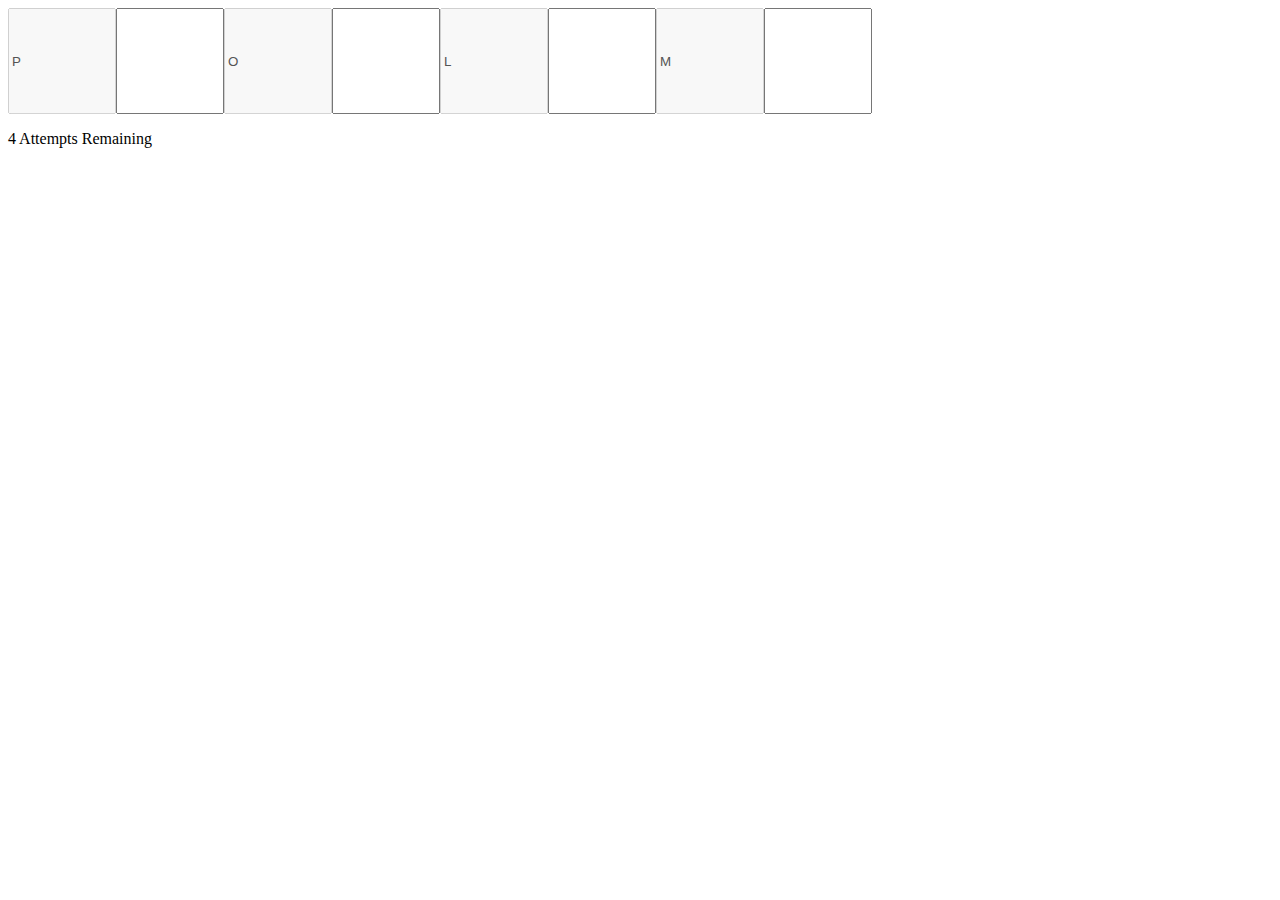
==== index.html @ b5c01718 "Initial commit" ====
<!DOCTYPE html>
<html lang="en">
  <head>
    <meta charset="UTF-8" />
    <meta name="viewport" content="width=device-width, initial-scale=1.0" />
    <meta http-equiv="X-UA-Compatible" content="ie=edge" />
    <title>Static Template</title>
    <style>
      .letter {
        width: 100px;
        height: 100px;
      }
    </style>
  </head>
  <body>
    <div id="game"></div>
    <p id="attempts"></div>
    <script>
      let words = [
        "Problems",
        "Algorithms",
        "Problems",
        "Algorithms",
        "Problems",
        "Algorithms",
        "Problems",
        "Algorithms",
        "Problems",
        "Algorithms"
      ];
      let index = Math.floor(Math.random() * (words.length - 1));
      let word = words[index];
      let attempts = word.length/2;
      document.getElementById("attempts").innerText = `${attempts} Attempts Remaining`;
      let game = document.getElementById("game");
      let show = true;
      word
        .toUpperCase()
        .split("")
        .forEach((c) => {
          let input = document.createElement("input");
          input.setAttribute("type", "text");
          input.setAttribute("class", "letter");
          input.addEventListener("input", function (e) {
            e.target.value =
              ("value", e.target.value.charAt(e.target.value.length - 1));
              document.getElementById("attempts").innerText = `${--attempts} Attempts Remaining`;
          });
          if (show) {
            input.setAttribute("value", c);
            input.setAttribute("disabled", true);
          }
          show = !show;
          game.appendChild(input);
        });
    </script>
  </body>
</html>
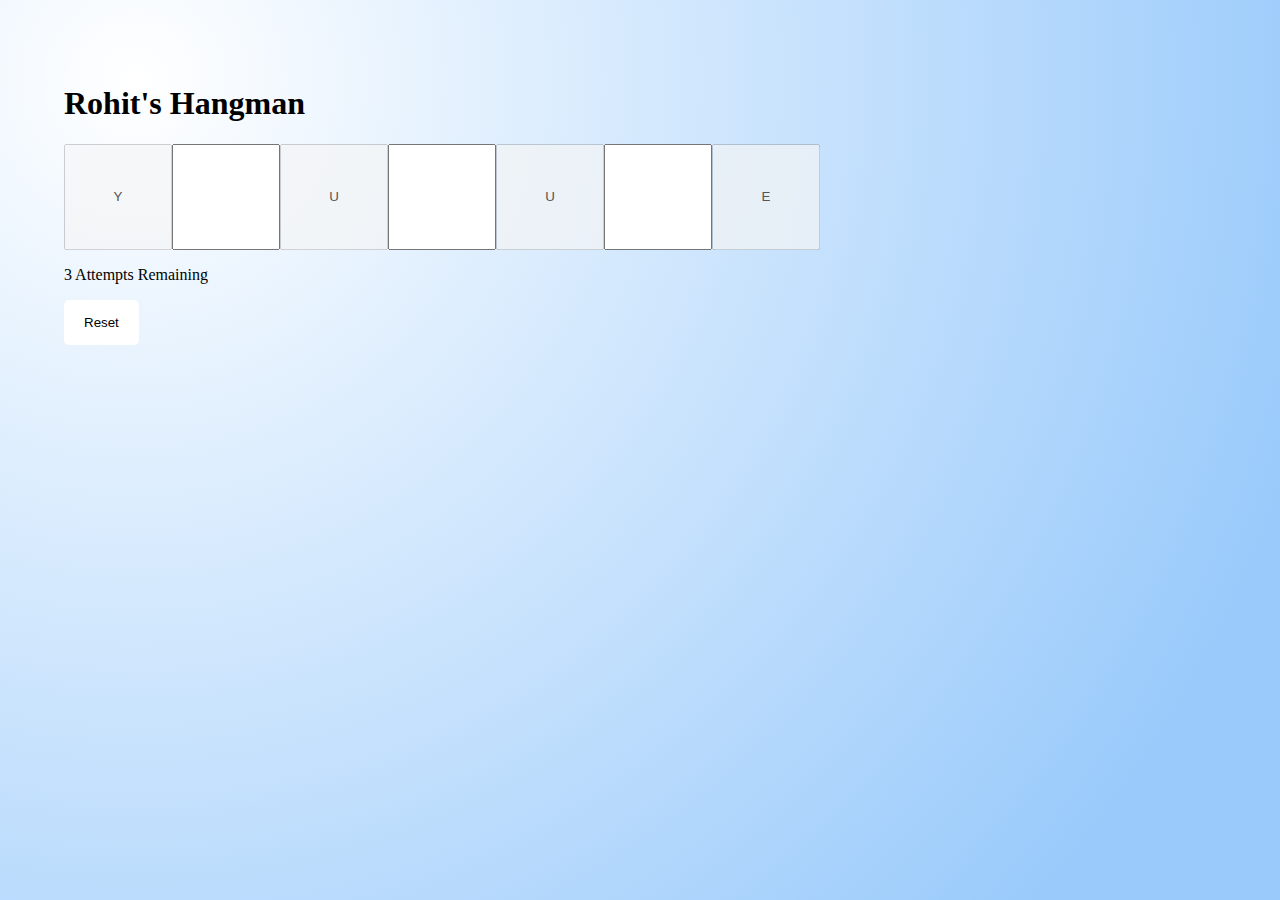
==== commit 13b60169: "added css" ====
--- a/index.html
+++ b/index.html
@@ -10,49 +10,135 @@
         width: 100px;
         height: 100px;
       }
+      body {
+        background-image: radial-gradient(
+          circle 1224px at 10.6% 8.8%,
+          rgba(255, 255, 255, 1) 0%,
+          rgba(153, 202, 251, 1) 100.2%
+        );
+        height: 100vh;
+        margin: 0;
+        padding: 5%;
+        box-sizing: border-box;
+        background-size: 100%;
+        background-repeat: no-repeat;
+      }
+      input {
+        text-align: center;
+      }
+      button {
+        background-color: white;
+        color: black;
+        border: none;
+        padding: 15px 20px;
+        border-radius: 5px;
+      }
+      button:hover {
+        background-color: #b8dafc;
+        color: white;
+        border: none;
+        font-weight: bold;
+        box-shadow: 1px 1px 5px 2px gray;
+      }
+      button:active {
+        box-shadow: none;
+      }
+      button:focus {
+        outline: none;
+      }
     </style>
   </head>
   <body>
+    <h1>Rohit's Hangman</h1>
     <div id="game"></div>
-    <p id="attempts"></div>
+    <p id="attempts"></p>
+    <p id="result"></p>
+    <button id="reset">Reset</button>
     <script>
       let words = [
         "Problems",
         "Algorithms",
-        "Problems",
+        "Netflix",
+        "Hangman",
+        "Discord",
+        "JavaScript",
+        "Attempts",
         "Algorithms",
-        "Problems",
-        "Algorithms",
-        "Problems",
-        "Algorithms",
-        "Problems",
-        "Algorithms"
+        "Keyboard",
+        "Chemistry",
+        "Mathematics",
+        "Youtube",
+        "Twitter",
+        "Snapchat",
+        "Instagram",
+        "Spotify",
+        "September"
       ];
-      let index = Math.floor(Math.random() * (words.length - 1));
-      let word = words[index];
-      let attempts = word.length/2;
-      document.getElementById("attempts").innerText = `${attempts} Attempts Remaining`;
-      let game = document.getElementById("game");
-      let show = true;
-      word
-        .toUpperCase()
-        .split("")
-        .forEach((c) => {
-          let input = document.createElement("input");
-          input.setAttribute("type", "text");
-          input.setAttribute("class", "letter");
-          input.addEventListener("input", function (e) {
-            e.target.value =
-              ("value", e.target.value.charAt(e.target.value.length - 1));
-              document.getElementById("attempts").innerText = `${--attempts} Attempts Remaining`;
+      function init() {
+        let index = Math.floor(Math.random() * (words.length - 1));
+        let word = words[index];
+        let attempts = Math.floor(word.length / 2);
+        let score = attempts;
+        document.getElementById(
+          "attempts"
+        ).innerText = `${attempts} Attempts Remaining`;
+        let game = document.getElementById("game");
+        let inputContainer = document.createElement("div");
+        let show = true;
+        word
+          .toUpperCase()
+          .split("")
+          .forEach((c) => {
+            let input = document.createElement("input");
+            input.setAttribute("type", "text");
+            input.setAttribute("class", "letter " + c);
+            input.setAttribute("answer", c);
+            input.addEventListener("input", function (e) {
+              e.target.value = e.target.value
+                .charAt(e.target.value.length - 1)
+                .toUpperCase();
+            });
+            if (show) {
+              input.setAttribute("value", c);
+              input.setAttribute("disabled", true);
+            }
+            show = !show;
+            inputContainer.appendChild(input);
           });
-          if (show) {
-            input.setAttribute("value", c);
-            input.setAttribute("disabled", true);
+        game.appendChild(inputContainer);
+        document.addEventListener("keydown", (e) => {
+          if (attempts <= 0) return;
+          let arr = document.getElementsByClassName(e.key.toUpperCase());
+          if (arr.length > 0) {
+            for (let item of arr) {
+              score++;
+              item.value = e.key.toUpperCase();
+              item.setAttribute("disabled", true);
+              item.className = "letter";
+            }
+          } else {
+            document.getElementById(
+              "attempts"
+            ).innerText = `${--attempts} Attempts Remaining`;
           }
-          show = !show;
-          game.appendChild(input);
+          if (attempts <= 0) {
+            let inputs = document.getElementsByClassName("letter");
+            for (let item of inputs) {
+              item.value = item.className.split(" ")[1];
+              item.setAttribute("disabled", true);
+            }
+            document.getElementById("result").innerText = `You Lost`;
+          } else if (score === word.length) {
+            document.getElementById("result").innerText = `You won`;
+          }
         });
+      }
+      init();
+      document.getElementById("reset").addEventListener("click", () => {
+        let inputContainer = document.getElementById("game").firstElementChild;
+        game.removeChild(inputContainer);
+        init();
+      });
     </script>
   </body>
 </html>
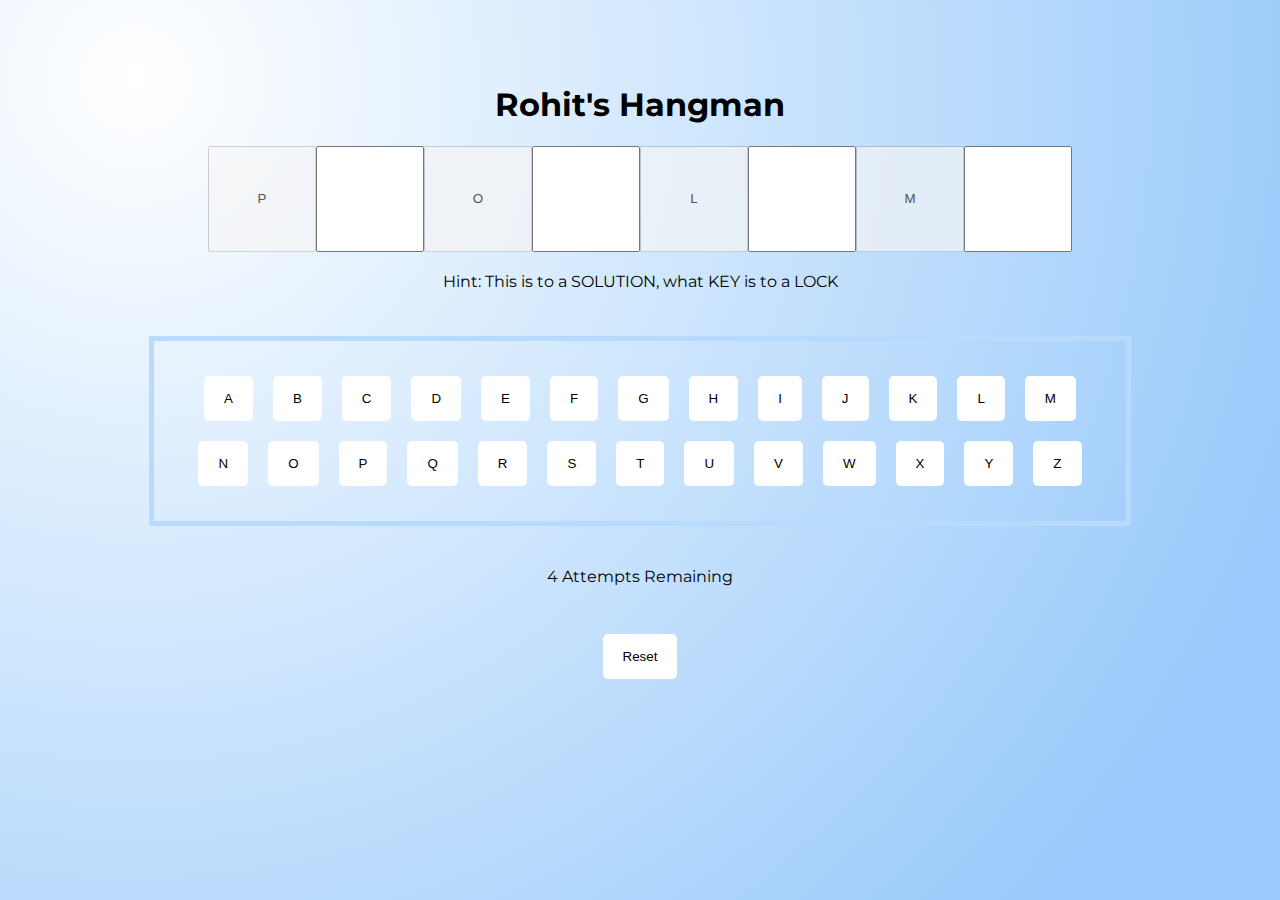
==== commit 5c642ebf: "Assignment Complete" ====
--- a/index.html
+++ b/index.html
@@ -5,140 +5,22 @@
     <meta name="viewport" content="width=device-width, initial-scale=1.0" />
     <meta http-equiv="X-UA-Compatible" content="ie=edge" />
     <title>Static Template</title>
-    <style>
-      .letter {
-        width: 100px;
-        height: 100px;
-      }
-      body {
-        background-image: radial-gradient(
-          circle 1224px at 10.6% 8.8%,
-          rgba(255, 255, 255, 1) 0%,
-          rgba(153, 202, 251, 1) 100.2%
-        );
-        height: 100vh;
-        margin: 0;
-        padding: 5%;
-        box-sizing: border-box;
-        background-size: 100%;
-        background-repeat: no-repeat;
-      }
-      input {
-        text-align: center;
-      }
-      button {
-        background-color: white;
-        color: black;
-        border: none;
-        padding: 15px 20px;
-        border-radius: 5px;
-      }
-      button:hover {
-        background-color: #b8dafc;
-        color: white;
-        border: none;
-        font-weight: bold;
-        box-shadow: 1px 1px 5px 2px gray;
-      }
-      button:active {
-        box-shadow: none;
-      }
-      button:focus {
-        outline: none;
-      }
-    </style>
+    <link rel="stylesheet" href="./index.css" />
+    <link
+      href="https://fonts.googleapis.com/css2?family=Montserrat:wght@400;500;600&display=swap"
+      rel="stylesheet"
+    />
   </head>
-  <body>
-    <h1>Rohit's Hangman</h1>
-    <div id="game"></div>
-    <p id="attempts"></p>
-    <p id="result"></p>
-    <button id="reset">Reset</button>
-    <script>
-      let words = [
-        "Problems",
-        "Algorithms",
-        "Netflix",
-        "Hangman",
-        "Discord",
-        "JavaScript",
-        "Attempts",
-        "Algorithms",
-        "Keyboard",
-        "Chemistry",
-        "Mathematics",
-        "Youtube",
-        "Twitter",
-        "Snapchat",
-        "Instagram",
-        "Spotify",
-        "September"
-      ];
-      function init() {
-        let index = Math.floor(Math.random() * (words.length - 1));
-        let word = words[index];
-        let attempts = Math.floor(word.length / 2);
-        let score = attempts;
-        document.getElementById(
-          "attempts"
-        ).innerText = `${attempts} Attempts Remaining`;
-        let game = document.getElementById("game");
-        let inputContainer = document.createElement("div");
-        let show = true;
-        word
-          .toUpperCase()
-          .split("")
-          .forEach((c) => {
-            let input = document.createElement("input");
-            input.setAttribute("type", "text");
-            input.setAttribute("class", "letter " + c);
-            input.setAttribute("answer", c);
-            input.addEventListener("input", function (e) {
-              e.target.value = e.target.value
-                .charAt(e.target.value.length - 1)
-                .toUpperCase();
-            });
-            if (show) {
-              input.setAttribute("value", c);
-              input.setAttribute("disabled", true);
-            }
-            show = !show;
-            inputContainer.appendChild(input);
-          });
-        game.appendChild(inputContainer);
-        document.addEventListener("keydown", (e) => {
-          if (attempts <= 0) return;
-          let arr = document.getElementsByClassName(e.key.toUpperCase());
-          if (arr.length > 0) {
-            for (let item of arr) {
-              score++;
-              item.value = e.key.toUpperCase();
-              item.setAttribute("disabled", true);
-              item.className = "letter";
-            }
-          } else {
-            document.getElementById(
-              "attempts"
-            ).innerText = `${--attempts} Attempts Remaining`;
-          }
-          if (attempts <= 0) {
-            let inputs = document.getElementsByClassName("letter");
-            for (let item of inputs) {
-              item.value = item.className.split(" ")[1];
-              item.setAttribute("disabled", true);
-            }
-            document.getElementById("result").innerText = `You Lost`;
-          } else if (score === word.length) {
-            document.getElementById("result").innerText = `You won`;
-          }
-        });
-      }
-      init();
-      document.getElementById("reset").addEventListener("click", () => {
-        let inputContainer = document.getElementById("game").firstElementChild;
-        game.removeChild(inputContainer);
-        init();
-      });
-    </script>
+  <body id="test">
+    <div class="container">
+      <h1>Rohit's Hangman</h1>
+      <div id="game"></div>
+      <div id="hint"></div>
+      <div id="keys"></div>
+      <p id="attempts"></p>
+      <p id="result"></p>
+      <button id="reset">Reset</button>
+    </div>
+    <script src="index.js"></script>
   </body>
 </html>
--- a/index.css
+++ b/index.css
@@ -0,0 +1,68 @@
+.letter {
+  width: 100px;
+  height: 100px;
+}
+.container {
+  display: flex;
+  flex-flow: column;
+  justify-content: center;
+  align-items: center;
+  height: 100%;
+}
+body {
+  background-image: radial-gradient(
+    circle 1224px at 10.6% 8.8%,
+    rgba(255, 255, 255, 1) 0%,
+    rgba(153, 202, 251, 1) 100.2%
+  );
+  min-height: 100vh;
+  overflow: auto;
+  margin: 0;
+  padding: 5%;
+  box-sizing: border-box;
+  background-size: 100%;
+  background-repeat: no-repeat;
+  font-family: "Montserrat", sans-serif;
+}
+input {
+  text-align: center;
+}
+button {
+  background-color: white;
+  color: black;
+  border: none;
+  padding: 15px 20px;
+  border-radius: 5px;
+}
+button:hover {
+  background-color: #b8dafc;
+  color: white;
+  border: none;
+  font-weight: bold;
+  box-shadow: 1px 1px 5px 2px gray;
+}
+button:active {
+  box-shadow: none;
+}
+button:focus {
+  outline: none;
+}
+
+#keys {
+  width: 80%;
+  display: flex;
+  flex-flow: row wrap;
+  justify-content: center;
+  border: 5px solid #b8dafc;
+  padding: 25px;
+  margin: 25px;
+}
+
+#hint {
+  margin: 20px;
+}
+
+#result {
+  transform: scale(2);
+  font-weight: 600;
+}
